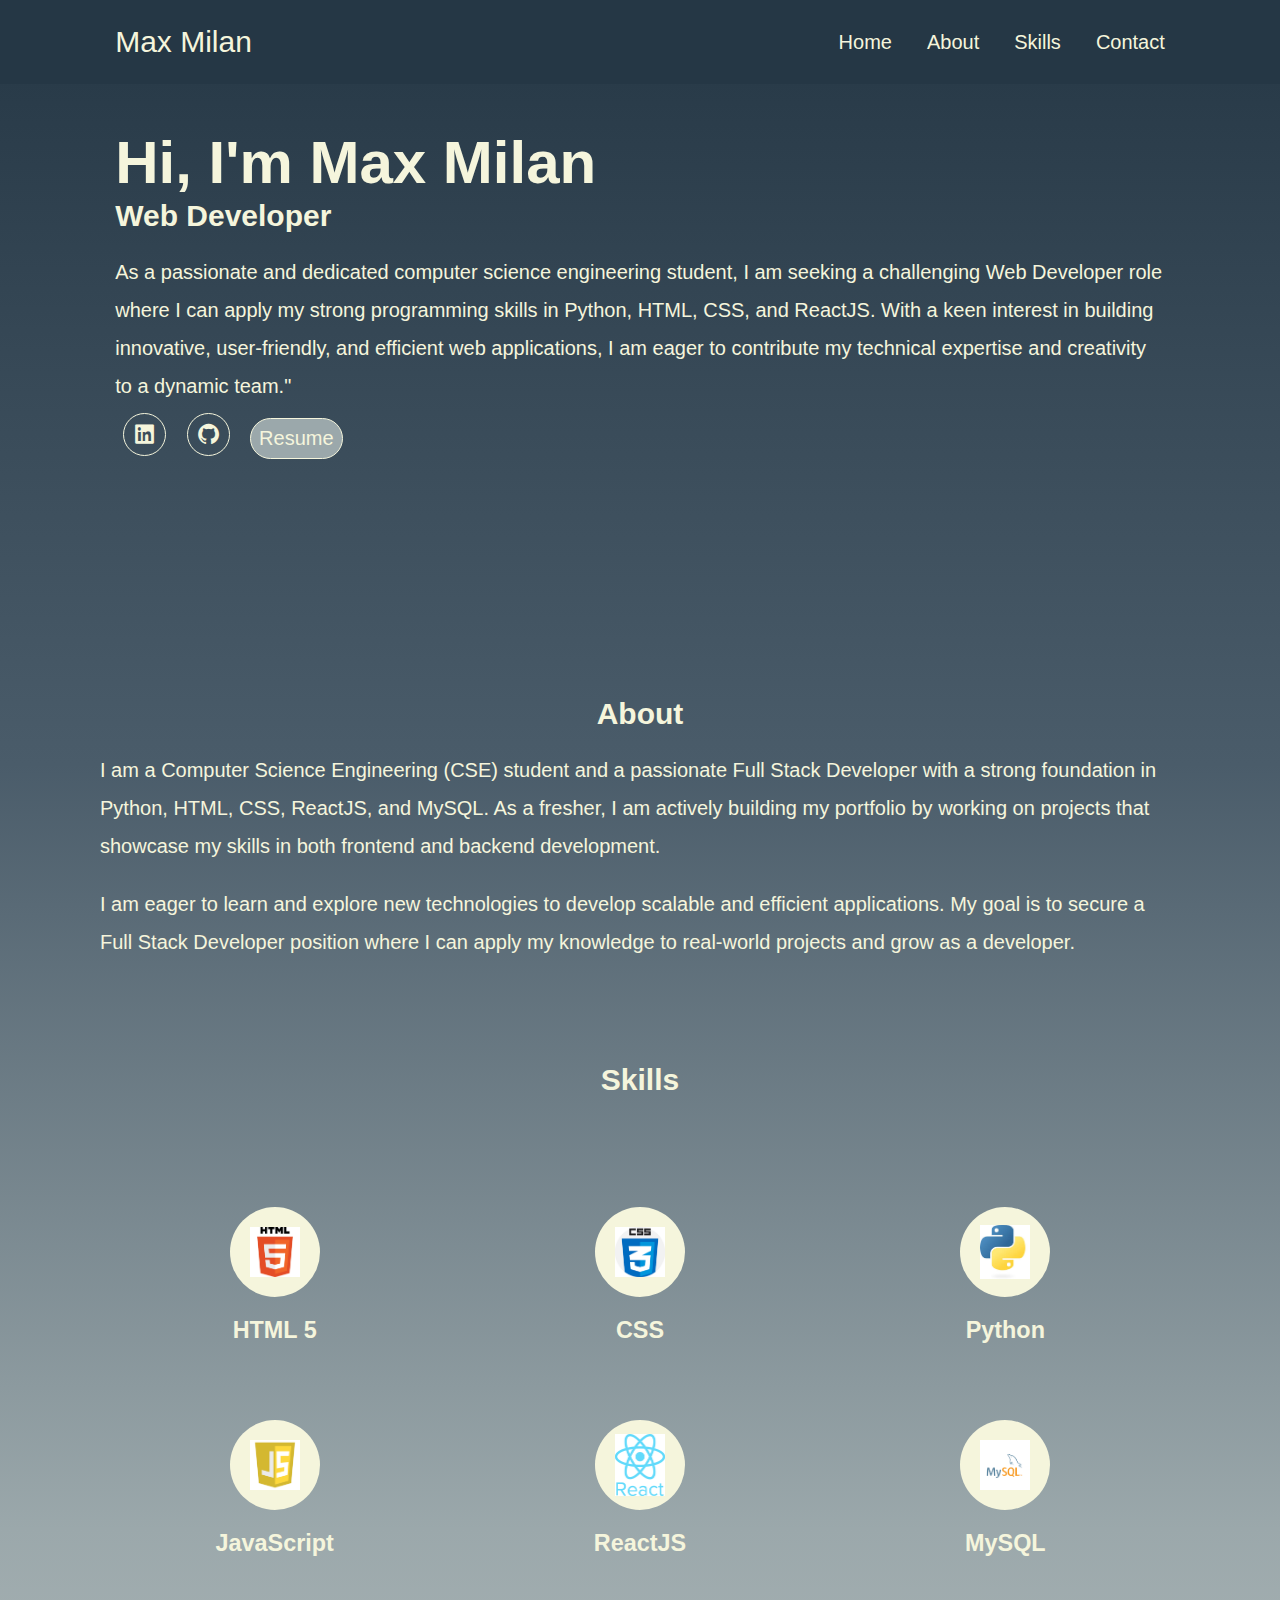
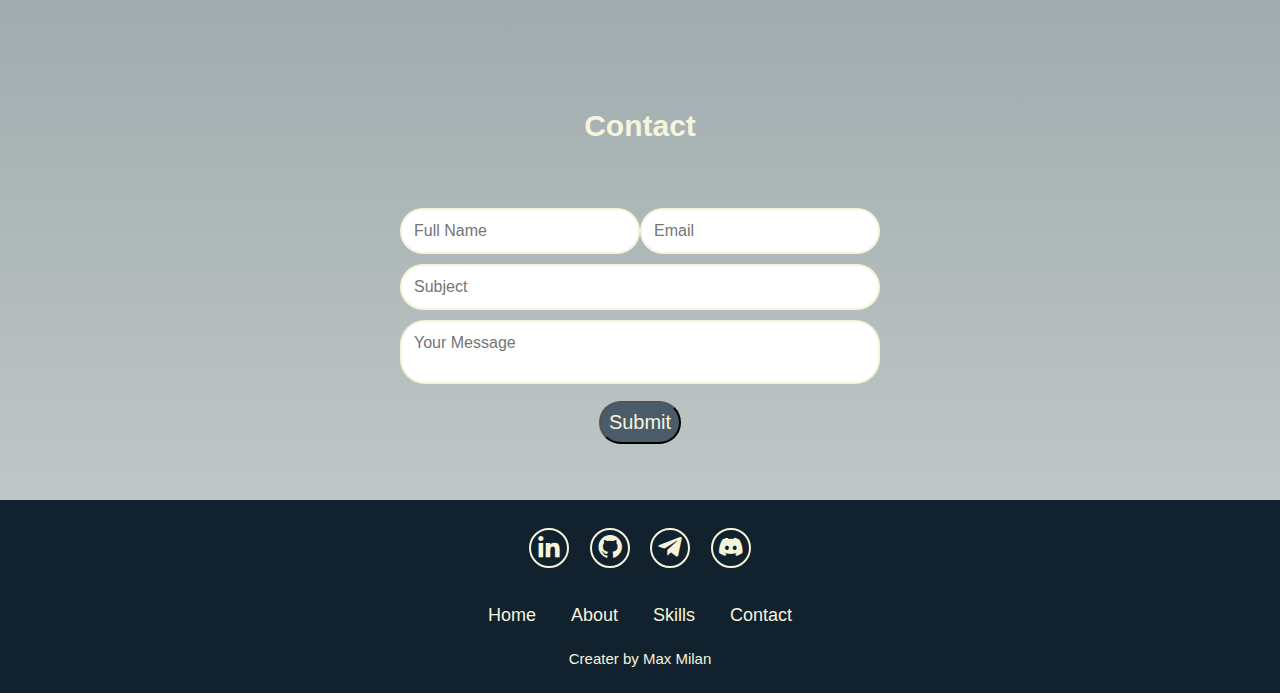
==== Portfolio/index.html @ 4e150ee8 "Add files via upload" ====
<!DOCTYPE html>
<html lang="en">

<head>
    <meta charset="UTF-8">
    <meta name="viewport" content="width=device-width, initial-scale=1.0">
    <title>Document</title>
    <link href='https://unpkg.com/boxicons@2.1.4/css/boxicons.min.css' rel='stylesheet'>
    <link rel="stylesheet" href="style.css">
</head>

<body>

    <nav class="navbar" id="navbar">
        <a href="#" class="logo">Max Milan</a>
        <i class='bx bx-menu' id="menu-icon" ></i>
        <ul class="nav-links">
            <li><a href="#home">Home</a></li>
            <li><a href="#about">About</a></li>
            <li><a href="#skills">Skills</a></li>
            <li><a href="#contact">Contact</a></li>
        </ul>
    </nav>
    <!-- Main page -->
    <section class="home" id="home">
        <div class="homeinfo">
            <h1>Hi, I'm Max Milan</h1>
            <h2>Web Developer</h2>
            <p>As a passionate and dedicated computer science engineering student, I am seeking a challenging Web
                Developer role
                where I can apply my strong programming skills in Python, HTML, CSS, and ReactJS. With a
                keen interest in building innovative, user-friendly, and efficient web applications,
                I am eager to contribute my technical expertise and creativity to a dynamic team."</p>
            <div class="button">
                <a
                    href="https://www.linkedin.com/in/max-milan-610116286?utm_source=share&utm_campaign=share_via&utm_content=profile&utm_medium=android_app"><i
                        class='bx bxl-linkedin-square'></i></a>
                <!-- <a href="#"><i class='bx bxl-linkedin'></i></a> -->
                <a href="#"><i class='bx bxl-github'></i></a>
                <a class="btn"
                    href="https://drive.google.com/file/d/1DPNJvH97b04CfOIdkrEFJZb0N0clU5kf/view?usp=drivesdk">Resume</a>
            </div>
        </div>
    </section>
    <section class="about" id="about">
        <div class="abt">
            <h2 class="abt-heading">About</h2>
            <p>I am a Computer Science Engineering (CSE) student and a passionate Full Stack Developer with a
                strong foundation in Python, HTML, CSS, ReactJS, and MySQL. As a fresher, I am actively building
                my portfolio by working on projects that showcase my skills in both frontend and backend development.
            </p>
            <p>I am eager to learn and explore new technologies to develop scalable and efficient applications.
                My goal is to secure a Full Stack Developer position where
                I can apply my knowledge to real-world projects and grow as a developer.</p>
        </div>
        </div>
    </section>
    <section class="skills" id="skills">
        <h2 class="skill-head">Skills</h2>
        <div class="skill-cont">
            <div class="skill-box">
                <div class="img">
                    <img src="html.png" alt="HTML image" class="icon">
                </div>
                <h3>HTML 5</h3>
            </div>
            <div class="skill-box">
                <div class="img">
                    <img src="css.png" alt="CSS image" class="icon">
                </div>
                <h3>CSS</h3>
            </div>
            <div class="skill-box">
                <div class="img">
                    <img src="pyimg.jpeg" alt="Python image" class="icon">
                </div>
                <h3>Python</h3>
            </div>
            <div class="skill-box">
                <div class="img">
                    <img src="js.png" alt="Js image" class="icon">
                </div>
                <h3>JavaScript</h3>
            </div>
            <div class="skill-box">
                <div class="img">
                    <img src="react.png" alt="React image" class="icon">
                </div>
                <h3>ReactJS</h3>
            </div>
            <div class="skill-box">
                <div class="img">
                    <img src="mysql.png" alt="MySQL image" class="icon">
                </div>
                <h3>MySQL</h3>
            </div>

        </div>
    </section>
    <section class="contact" id="contact">
        <h2 class="cont-head">Contact</h2>
        <form action="https://api.web3forms.com/submit" method="POST">
            <input type="hidden" name="" value="">
            <div class="input-box">
                <input type="hidden" name="access_key" value="0a437efb-5ebc-4603-8fe9-abf13c1bb864">
                <input type="text" name="name" required placeholder="Full Name">
                <input type="email" name="email" required placeholder="Email">
            </div>
            <div class="input-box">
                <!-- <input type="hidden" name="access_key" value="0a437efb-5ebc-4603-8fe9-abf13c1bb864"> -->
                <!-- <input type="number" name="name" required placeholder="Phone Number"> -->
                <input type="text" name="name" required placeholder="Subject">
            </div>
            <!-- <input type="hidden" name="access_key" value="0a437efb-5ebc-4603-8fe9-abf13c1bb864"> -->
            <textarea name="" id="" placeholder="Your Message" required></textarea>
            <input type="submit" value="Submit" class="btn-1">
        </form>
    </section>
    <footer class="foo">
        <div class="social">
            <a href="https://www.linkedin.com/in/max-milan-610116286?utm_source=share&utm_campaign=share_via&utm_content=profile&utm_medium=android_app"><i class='bx bxl-linkedin' ></i></a>
            <a href="https://github.com/Maxmilan03"><i class='bx bxl-github' ></i></a>
            <a href="http://t.me/BoT_3X"><i class='bx bxl-telegram'></i></a>
            <a href="#"><i class='bx bxl-discord-alt' ></i></a>
        </div>
        <ul class="list">
            <li>
                <a href="#home">Home</a>
            </li>
            <li>
                <a href="#about">About</a>
            </li>
            <li>
                <a href="#skills">Skills</a>
            </li>
            <li>
                <a href="#contact">Contact</a>
            </li>
        </ul>
        <p class="copy">Creater by Max Milan</p>
    </footer>
</body>

</html>
---- Portfolio/style.css ----
* {
    margin: 0;
    padding: 0;
    box-sizing: border-box;
    font-family: Verdana, Geneva, Tahoma, sans-serif;

}

html {
    scroll-behavior: smooth;
}

body {
    background: linear-gradient(#253745,#4a5c6a,#9ba8ab,#ccd0cf);
}

a {
    color: beige;
    text-decoration: none;
}

.navbar {
    display: flex;
    justify-content: space-between;
    align-items: center;
    padding: 25px 9%;
    background-color: #253745;
    position: fixed;
    width: 100%;
    top: 0;
    left: 0;
    z-index: 1000;
}

.navbar ul {
    display: flex;
}

.navbar ul li {
    list-style: none;
    margin-left: 35px;
}

.navbar ul li a {
    font-size: 20px;
    font-weight: 500;
    transition: .3s;
}

#menu-icon {
    font-size: 35px;
    color: beige;
    display: none; 
    cursor: pointer;
}

/* .navbar {
    position: fixed;
    left: 0;
    top: 0;
    width: 100%;
    padding: 25px 9%;
    /* background: slateblue;  */
    /* display: flex;
    justify-content: space-between;
    align-items: center;
    background-color: #253745;
    /* z-index: 100; */
/* } */  

.logo {
    font-size: 30px;
    font-weight: 500;
    cursor: pointer;
    transition: .3s ease-in-out;
}

.logo:hover {
    transform: scale(1.1);
    color: goldenrod;
}

/* #menu-icon{
    /* font-size: 35px; */
/* left: 100%; */
/* } */
/* .navbar ul {
    display: flex;
}

.navbar ul li {
    list-style: none;
    margin-left: 35px;
}

.navbar ul li a {
    font-size: 20px;
    font-weight: 500;
    transition: .3s;
} */

.navbar ul li:hover a {
    color: goldenrod;
}

.home {
    display: flex;
    align-items: center;
    /* height: 90vh; */
    padding: 8rem 9%;
    color: beige;
    font-family: Verdana, Geneva, Tahoma, sans-serif;
}

h1 {
    font-size: 60px;
}

h2 {
    font-size: 30px;
    margin-top: 2px;

}

p {
    font-size: 20px;
    margin-top: 20px;
    line-height: 1.9;
}

button {
    margin-right: 20px;
}

.button a {
    display: inline-flex;
    /* gap: 15px; */
    padding: 8px;
    border: 1px solid;
    border-radius: 50%;
    font-size: 25px;
    margin: 8px;
    /* margin-top: 10px; */
    transition: .3s;
}

.button a:hover {
    color: goldenrod;
}

.button .btn {
    display: inline-flex;
    margin: 8px;
    padding: 8px;
    border-radius: 60px;
    font-size: 20px;
    background-color: #9ba8ab;
    transition: .3s;
}

.button .btn:hover {
    color: goldenrod;
}

.about {
    display: flex;
    /* width: 100%; */
    padding: 100px;
    color: beige;
}

.abt-heading {
    text-align: center;
}

::-webkit-scrollbar {
    width: 10px;
}

::-webkit-scrollbar-thumb {
    background-color: #9ba8ab;
}

::-webkit-scrollbar-track {
    background-color: beige;
    width: 30px;
}

.skill-cont {
    display: grid;
    grid-template-columns: repeat(3, 1fr);
    justify-content: center;
    align-items: center;
    text-align: center;
    grid-gap: 1rem;
    padding: 100px;
    font-size: 20px;
    /* padding: 100px; */
    color: beige;
}

.skill-head {
    text-align: center;
    color: beige;
}

.skill-box {
    padding: 10px;
    cursor: pointer;
}

.skill-box h3 {
    display: flex;
    flex-direction: column;
    align-items: center;
    padding: 20px;
    margin-bottom: 20px;
}

.img {
    width: 90px;
    height: 90px;
    /* position: relative; */
    border-radius: 100px;
    background-color: beige;
    display: inline-flex;
    justify-content: center;
    align-items: center;
    transition: .3s, ease-in-out;
}

.img:hover {
    transform: scale(1.1);
}

.icon {
    width: 50px;
}

.cont-head {
    text-align: center;
    color: beige;
    margin-bottom: 2em;
}

.contact form {
    max-width: 30em;
    margin: 1rem auto;
    text-align: center;
    margin-bottom: 3em;
}

.contact .input-box {
    display: flex;
    justify-content: center;
    /* flex-wrap: wrap; */
}
.contact input, textarea{
    outline: none;
   
}

.contact .input-box input,
.contact textarea {
    width: 100%;
    padding: 12px;
    font-size: 16px;
    color: black;
    border-radius: 25px;
    border: 2px solid beige;
    margin: 5px 0;
    resize: none;
}

.copy {
    color: beige;
    text-align: center;
    margin-top: 15px;
    font-size: 15px;
}

.btn-1 {
    display: inline-flex;
    margin: 8px;
    padding: 8px;
    border-radius: 60px;
    font-size: 20px;
    background-color: #4a5c6a;
    color: beige;
    outline: none;
    transition: .3s;
    box-shadow: none;
}
.btn-1:hover{
    color: goldenrod;
}

.foo {
    position: relative;
    bottom: 0;
    width: 100%;
    padding: 20px 0;
    background-color: #11212d;
}

.foo .social {
    text-align: center;
    padding-bottom: 25px;
    color: beige;
}

.foo .social a {
    font-size: 28px;
    color: beige;
    border: 2px solid ;
    width: 40px;
    height: 40px;
    line-height: 40px;
    display: inline-block;
    text-align: center;
    border-radius: 50%;
    margin: 8px;
    /* box-shadow: inset 0 0 10px goldenrod, 0 0 10px goldenrod; */
    transition: .3s;
}

.foo .social a:hover {
    color: goldenrod;
}

.foo ul {
    margin-top: 0;
    padding: 0;
    font-size: 18px;
    line-height: 1.6;
    margin-bottom: 0;
    text-align: center;
}

.foo li a {
    border-bottom: 3px solid transparent;
    transition: .3s;
}

.foo li a:hover {
    border-bottom: 3px solid #ccd0cf;
}

.foo ul li {
    display: inline-block;
    padding: 0 15px;
}

@media (max-width: 800px) {
    .navbar {
        padding: 20px 5%;
    }

    #menu-icon {
        display: block;
    }

    .nav-links {
        display: none;
        position: absolute;
        top: 60px;
        left: 0;
        width: 100%;
        background-color: #253745;
        flex-direction: column;
        align-items: center;
        padding: 20px 0;
    }

    .nav-links li {
        margin: 10px 0;
    }

    .nav-links li a {
        font-size: 18px;
    }

    .nav-links.active {
        display: flex;
    }
    .home {
        padding: 5rem 5%;
    }

    h1 {
        font-size: 40px;
    }

    h2 {
        font-size: 22px;
    }

    p {
        font-size: 16px;
    }

    .skill-cont {
        grid-template-columns: repeat(2, 1fr);
        padding: 50px 5%;
    }
}

@media (max-width: 480px) {
    .home {
        padding: 4rem 5%;
    }

    h1 {
        font-size: 35px;
    }

    h2 {
        font-size: 20px;
    }

    p {
        font-size: 15px;
    }

    .skill-cont {
        grid-template-columns: 1fr;
        padding: 40px 5%;
    }

    .contact form {
        width: 90%;
    }

    .foo .social a {
        font-size: 20px;
        width: 30px;
        height: 30px;
        line-height: 30px;
    }
}
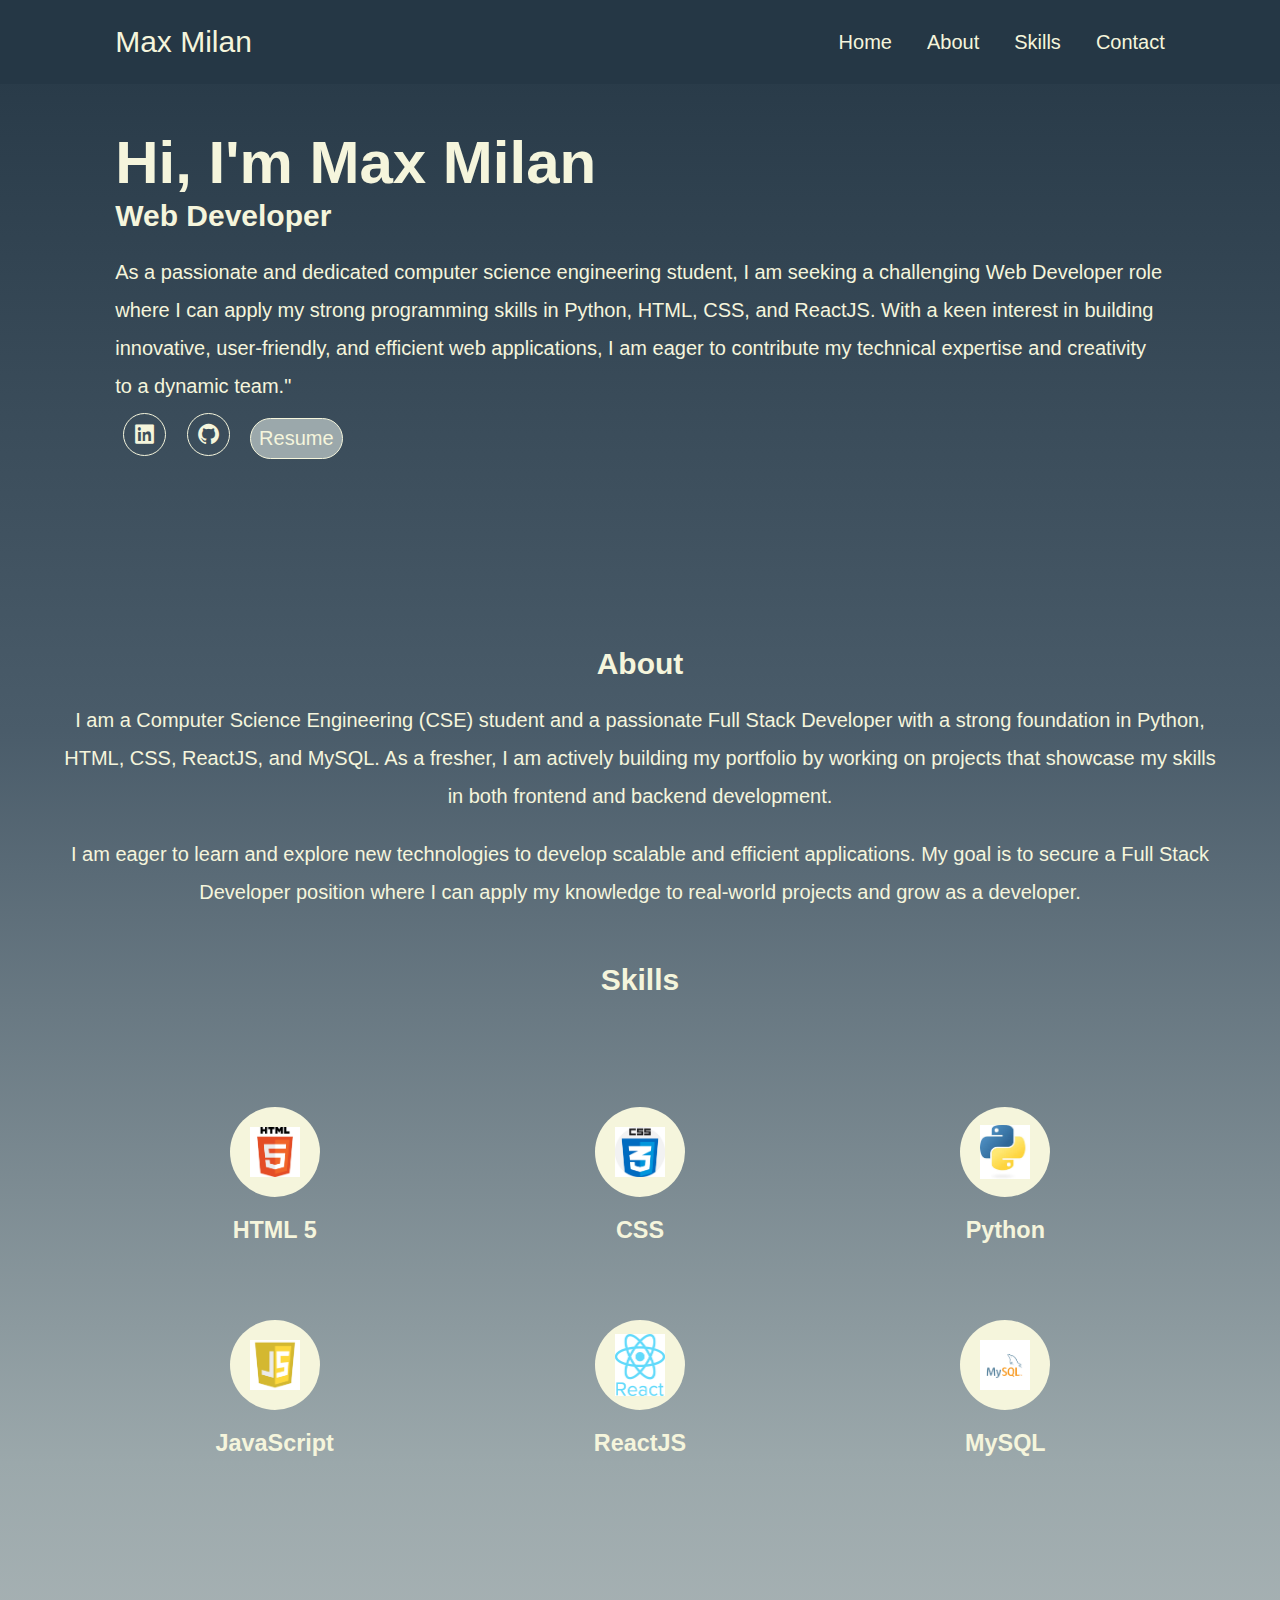
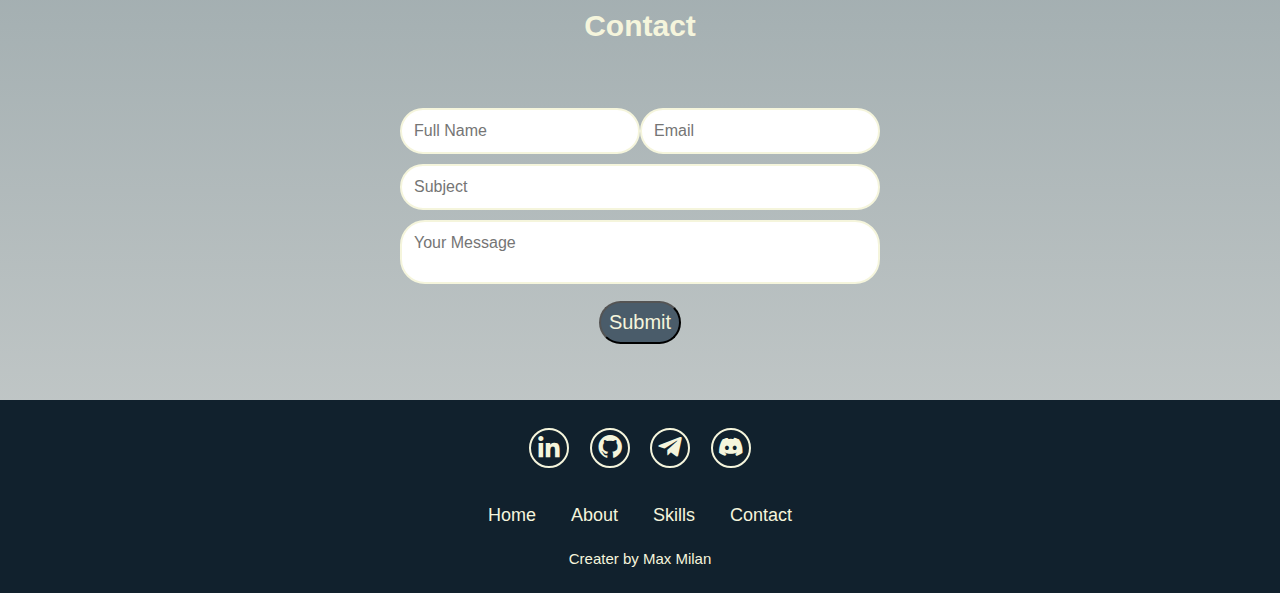
==== commit 74dcf129: "Add files via upload" ====
--- a/Portfolio/index.html
+++ b/Portfolio/index.html
@@ -10,10 +10,9 @@
 </head>
 
 <body>
-
     <nav class="navbar" id="navbar">
         <a href="#" class="logo">Max Milan</a>
-        <i class='bx bx-menu' id="menu-icon" ></i>
+        <i class='bx bx-menu' id="menu-icon"></i>
         <ul class="nav-links">
             <li><a href="#home">Home</a></li>
             <li><a href="#about">About</a></li>
@@ -60,31 +59,31 @@
         <div class="skill-cont">
             <div class="skill-box">
                 <div class="img">
-                    <img src="html.png" alt="HTML image" class="icon">
+                    <img src="html.png" alt="HTML logo" class="icon">
                 </div>
                 <h3>HTML 5</h3>
             </div>
             <div class="skill-box">
                 <div class="img">
-                    <img src="css.png" alt="CSS image" class="icon">
+                    <img src="css.png" alt="CSS logo" class="icon">
                 </div>
                 <h3>CSS</h3>
             </div>
             <div class="skill-box">
                 <div class="img">
-                    <img src="pyimg.jpeg" alt="Python image" class="icon">
+                    <img src="pyimg.jpeg" alt="Python logo" class="icon">
                 </div>
                 <h3>Python</h3>
             </div>
             <div class="skill-box">
                 <div class="img">
-                    <img src="js.png" alt="Js image" class="icon">
+                    <img src="js.png" alt="Js logo" class="icon">
                 </div>
                 <h3>JavaScript</h3>
             </div>
             <div class="skill-box">
                 <div class="img">
-                    <img src="react.png" alt="React image" class="icon">
+                    <img src="react.png" alt="React logo" class="icon">
                 </div>
                 <h3>ReactJS</h3>
             </div>
@@ -109,19 +108,21 @@
             <div class="input-box">
                 <!-- <input type="hidden" name="access_key" value="0a437efb-5ebc-4603-8fe9-abf13c1bb864"> -->
                 <!-- <input type="number" name="name" required placeholder="Phone Number"> -->
-                <input type="text" name="name" required placeholder="Subject">
+                <input type="text" name="subject" required placeholder="Subject">
             </div>
             <!-- <input type="hidden" name="access_key" value="0a437efb-5ebc-4603-8fe9-abf13c1bb864"> -->
-            <textarea name="" id="" placeholder="Your Message" required></textarea>
+            <textarea name="Message" id="" placeholder="Your Message" required></textarea>
             <input type="submit" value="Submit" class="btn-1">
         </form>
     </section>
     <footer class="foo">
         <div class="social">
-            <a href="https://www.linkedin.com/in/max-milan-610116286?utm_source=share&utm_campaign=share_via&utm_content=profile&utm_medium=android_app"><i class='bx bxl-linkedin' ></i></a>
-            <a href="https://github.com/Maxmilan03"><i class='bx bxl-github' ></i></a>
+            <a
+                href="https://www.linkedin.com/in/max-milan-610116286?utm_source=share&utm_campaign=share_via&utm_content=profile&utm_medium=android_app"><i
+                    class='bx bxl-linkedin'></i></a>
+            <a href="https://github.com/Maxmilan03"><i class='bx bxl-github'></i></a>
             <a href="http://t.me/BoT_3X"><i class='bx bxl-telegram'></i></a>
-            <a href="#"><i class='bx bxl-discord-alt' ></i></a>
+            <a href="#"><i class='bx bxl-discord-alt'></i></a>
         </div>
         <ul class="list">
             <li>
@@ -139,6 +140,7 @@
         </ul>
         <p class="copy">Creater by Max Milan</p>
     </footer>
+    <script src="script.js"></script>
 </body>
 
 </html>--- a/Portfolio/style.css
+++ b/Portfolio/style.css
@@ -32,9 +32,12 @@
     z-index: 1000;
 }
 
-.navbar ul {
-    display: flex;
-}
+/* .navbar ul {
+    /* display: flex;
+} */
+.nav-links{
+    display: flex;
+} 
 
 .navbar ul li {
     list-style: none;
@@ -167,6 +170,9 @@
     /* width: 100%; */
     padding: 100px;
     color: beige;
+    flex-direction: column;
+    text-align: center;
+    padding: 50px 5%;
 }
 
 .abt-heading {
@@ -174,7 +180,7 @@
 }
 
 ::-webkit-scrollbar {
-    width: 10px;
+    width: 5px;
 }
 
 ::-webkit-scrollbar-thumb {
@@ -338,12 +344,13 @@
 }
 
 .foo li a {
-    border-bottom: 3px solid transparent;
+    /* border-bottom: 3px solid transparent; */
     transition: .3s;
 }
 
 .foo li a:hover {
-    border-bottom: 3px solid #ccd0cf;
+    /* border-bottom: 3px solid #ccd0cf; */
+    color: goldenrod;
 }
 
 .foo ul li {
@@ -439,3 +446,43 @@
     }
 }
 
+@media (max-width: 800px) {
+    #menu-icon {
+        font-size: 35px;
+        color: beige;
+        cursor: pointer;
+        display: block; /* Make menu icon visible */
+    }
+
+    .nav-links {
+        display: none;
+        position: absolute;
+        top: 60px;
+        left: 0;
+        width: 100%;
+        background-color: #253745;
+        flex-direction: column;
+        align-items: center;
+        padding: 20px 0;
+        /* transition: all 0.3s ease-in-out; */
+    }
+
+    .nav-links.active {
+        display: flex; /* Show menu when active */
+    }
+
+    .nav-links li {
+        margin: 10px 0;
+    }
+}
+
+@media (max-width: 600px) {
+    .about {
+        padding: 40px 5%;
+    }
+    
+    .abt p {
+        font-size: 16px;
+        max-width: 100%;
+    }
+}
